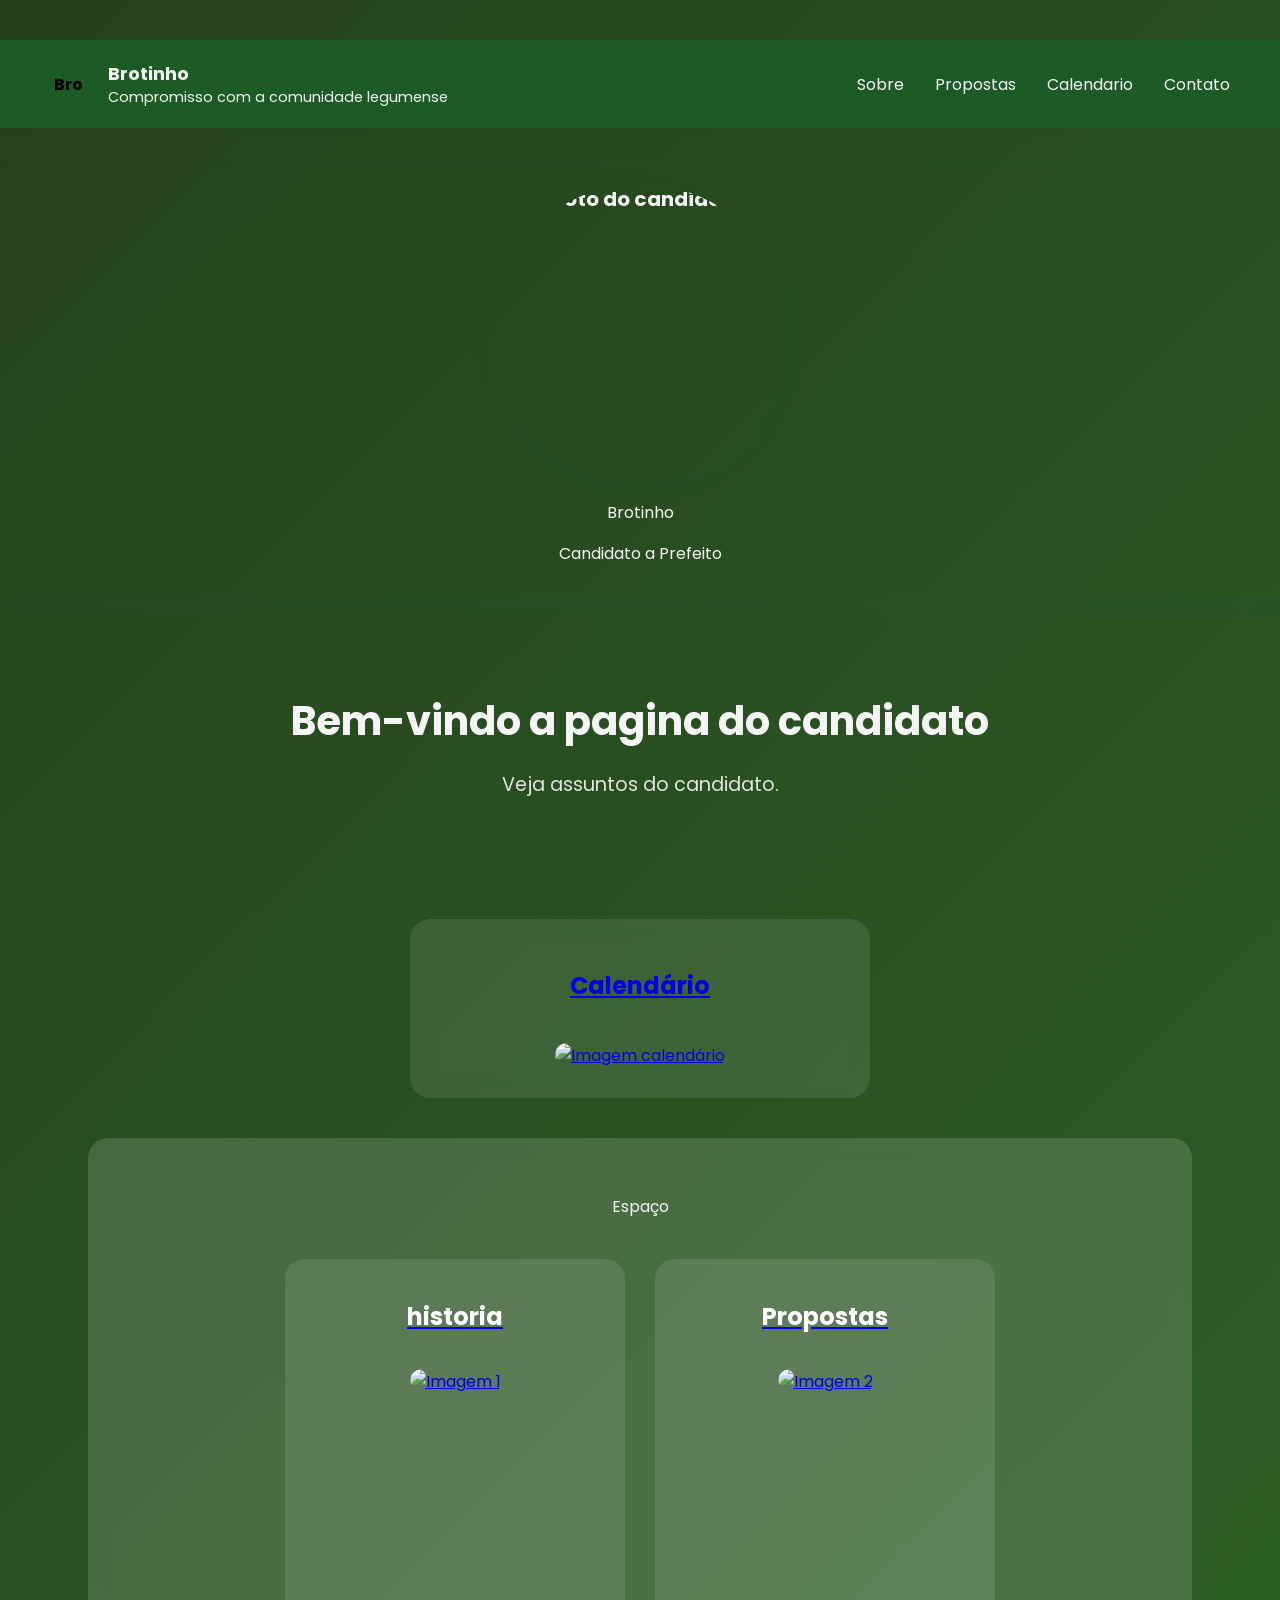
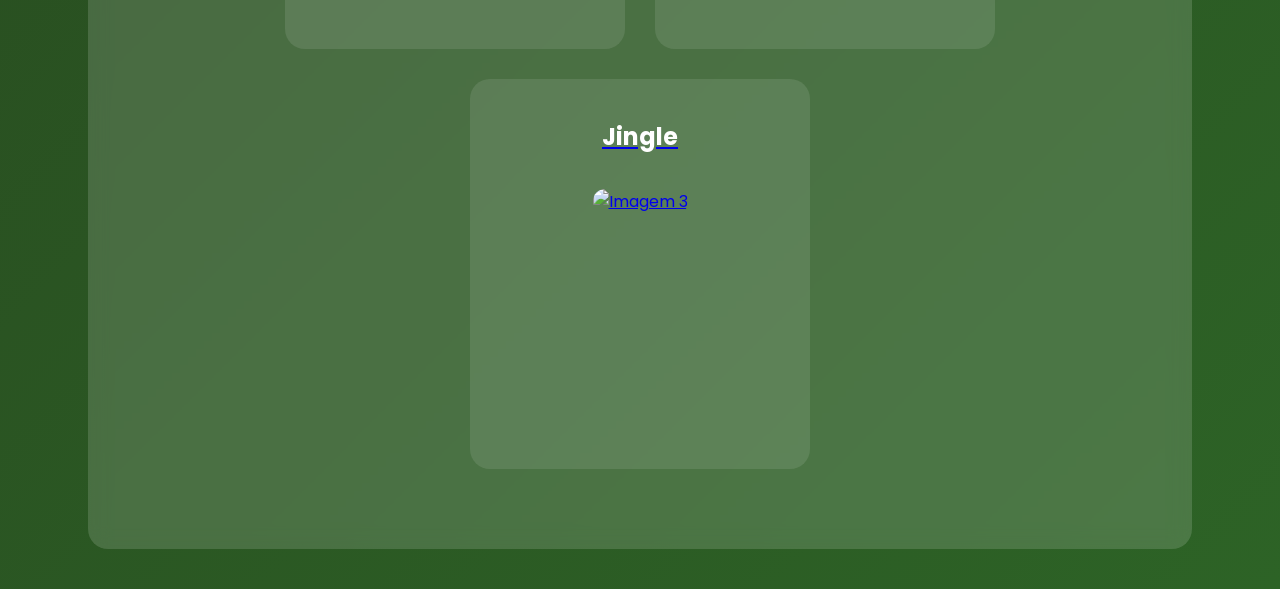
==== index.html @ bcc929d4 "Add files via upload" ====
<!DOCTYPE html>
<html lang="pt-BR">
<head>
    <meta charset="UTF-8">
    <title>Currículo - Início</title>
    <link rel="stylesheet" href="style.css">

    
    <link rel="preconnect" href="https://fonts.googleapis.com">
    <link rel="preconnect" href="https://fonts.gstatic.com" crossorigin>
    <link href="https://fonts.googleapis.com/css2?family=Poppins:wght@300;500;700&display=swap" rel="stylesheet">
</head>
<body>
    
 <header class="site-header">
    <div class="container header-inner">
      <div class="brand">
        <div class="logo">Bro</div>
        <div>
          <h1 class="candidate-name">Brotinho</h1>
          <p class="subtitle">Compromisso com a comunidade legumense</p>
        </div>
      </div>
      <nav class="main-nav" aria-label="Menu principal">
        <a href="sobre.html">Sobre</a>
        <a href="#propostas">Propostas</a>
        <a href="calendario.html">Calendario</a>
        <a href="contato.html" ">Contato</a>
      </nav>
    </div>
  </header>

    <div class="hero-card">
          <div class="profile-image">
            <img src="/presidente/imagens/sprout thingie.jpg" alt="Foto do candidato">
          </div>
          <p class="profile-title">Brotinho</p>
          <p class="profile-role">Candidato a Prefeito</p>
        
        </div>
      </div>
   
    <section class="hero">
        <h1>Bem-vindo a pagina do candidato</h1>
        <p>Veja assuntos do candidato.</p>
    </section>

    
    <a href="calendario.html" id="botao">
        <div class="sidebar">
            <h2>Calendário</h2>
            <img src="/presidente/imagens/Copilot_20260625_131446.png" alt="Imagem calendário">
        </div>
    </a>

    
    <div class="sidebar2">
        <p>Espaço

            <div class="container">
                <a href="historia.html">
    <div class="card">
        <h2>historia</h2>
        <img src="/presidente/imagens/Copilot_20260628_175019.png" alt="Imagem 1">
    </div>
    </a>
<a href="propostas.html">
    <div class="card">
        <h2>Propostas</h2>
        <img src="/presidente/imagens/ChatGPT Image 28 de jun. de 2026, 18_03_52.png" alt="Imagem 2">
    </div>
    </a>
<a href="jingles.html">
    <div class="card">
        <h2>Jingle</h2>
        <img src="/presidente/imagens/Copilot_20260701_083929.png" alt="Imagem 3">

    </div>
    </a>
</div>
---- style.css ----
body {
    font-family: 'Poppins', sans-serif;
    background: linear-gradient(135deg, #26411d, #2d6326);
    margin: 0;
    color: #f5f5f5;
}

/* Menu */
.menu {
    background: rgba(0, 0, 0, 0.6);
    padding: 15px;
    box-shadow: 0 4px 10px rgba(0, 0, 0, 0.3);
}

.menu ul {
    list-style: none;
    display: flex;
    justify-content: center;
    gap: 30px;
    margin: 0;
    padding: 0;
}

.menu a {
    color: #fff;
    text-decoration: none;
    font-weight: 500;
    transition: color 0.3s ease;
}

.menu a:hover {
    color: #4CAF50;
}

/* Hero */
.hero {
    text-align: center;
    padding: 60px 20px;
}

.hero h1 {
    font-size: 2.5rem;
    margin-bottom: 10px;
}

.hero p {
    font-size: 1.2rem;
    opacity: 0.9;
}

/* Sidebar */
.sidebar {
    background: rgba(255, 255, 255, 0.1);
    border-radius: 20px;
    margin: 40px auto;
    width: 400px;
    text-align: center;
    padding: 30px;
    backdrop-filter: blur(10px);
    transition: transform 0.3s ease, box-shadow 0.3s ease;
}

.sidebar:hover {
    transform: scale(1.05);
    box-shadow: 0 10px 25px rgba(0, 0, 0, 0.4);
}

.sidebar img {
    width: 180px;
    border-radius: 12px;
    margin-top: 20px;
}

/* Sidebar2 */
.sidebar2 {
    background: rgba(255, 255, 255, 0.15);
    border-radius: 20px;
    margin: 40px auto;
    width: 80%;
    text-align: center;
    padding: 40px;
    backdrop-filter: blur(10px);
}

.container {
    display: flex;
    flex-wrap: wrap;
    justify-content: center;
    gap: 30px;
    margin: 40px auto;
    max-width: 1200px;
}

.card {
    background: rgba(255, 255, 255, 0.1);
    border-radius: 20px;
    width: 300px;
    height: 350px;
    text-align: center;
    padding: 20px;
    
    transition: transform 0.3s ease, box-shadow 0.3s ease;
}

.card:hover {
    transform: scale(1.05);
    box-shadow: 0 10px 25px rgba(0, 0, 0, 0.4);
}

.card img {
    width: 180px;
    border-radius: 12px;
    margin-top: 20px;
}

.card h2 {
    font-size: 1.5rem;
    margin-bottom: 15px;
    color: #fff;
}

.site-header {
   
    box-shadow: 0 1px 0 rgba(15, 23, 42, 0.04);
    background-color: #1d5b26;

}

.header-inner {
    display: flex;
    align-items: center;
    justify-content: space-between;
    padding: 1rem 0
}

.brand {
    display: flex;
    gap: 0.75rem;
    align-items: center
}

.logo {
    width: 56px;
    height: 56px;
    border-radius: 8px;
    
    color: #000000;
    display: flex;
    align-items: center;
    justify-content: center;
    font-weight: 700
}

.candidate-name {
    margin: 0;
    font-size: 1.125rem
}

.subtitle {
    margin: 0;
   
    font-size: 0.9rem
}

.main-nav {
    display: flex;
    gap: 0.75rem;
    align-items: center
}

.main-nav a {
    color: var(--muted);
    text-decoration: none;
    padding: 0.5rem 0.6rem;
    border-radius: 6px
}

.main-nav a.btn {
    background: transparent;
    border: 1px solid transparent;
    padding: 0.4rem 0.7rem
}

.main-nav a:hover {
    color: var(--primary)
}

.hero-card {

    padding: 1rem;

    box-shadow: 0 6px 18px rgba(11, 103, 178, 0.06);
    text-align: center
}

.profile-image {
    width: 300px;
    height: 300px;
    border-radius: 50%;
    
    box-shadow: 0 6px 18px rgba(11, 103, 178, 0.06);
   
    
    font-weight: 700;
    display: flex;
    align-items: center;
    justify-content: center;
    margin: 0 auto 0.5rem;
    font-size: 1.25rem;
    overflow: hidden
}

.profile-image img {
    width: 100%;
    height: 100%;
    object-fit: cover;
    display: block
}
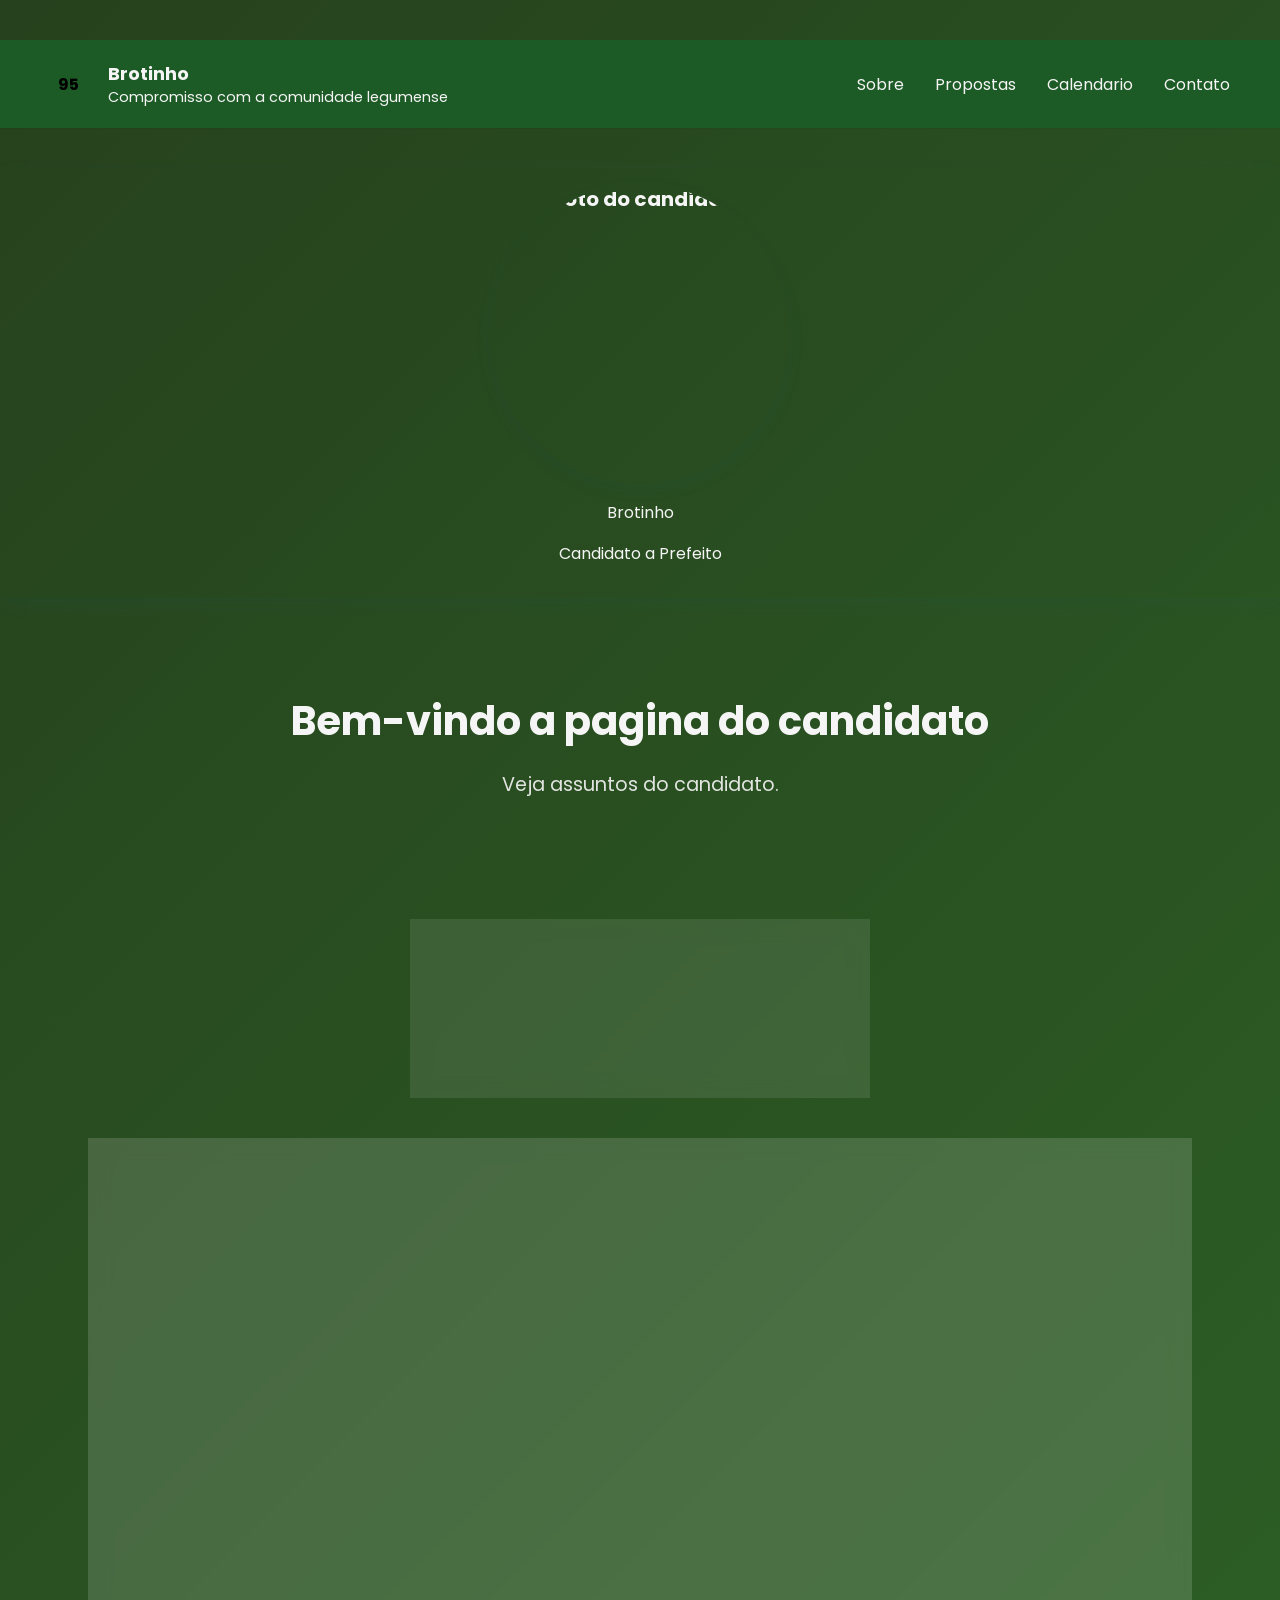
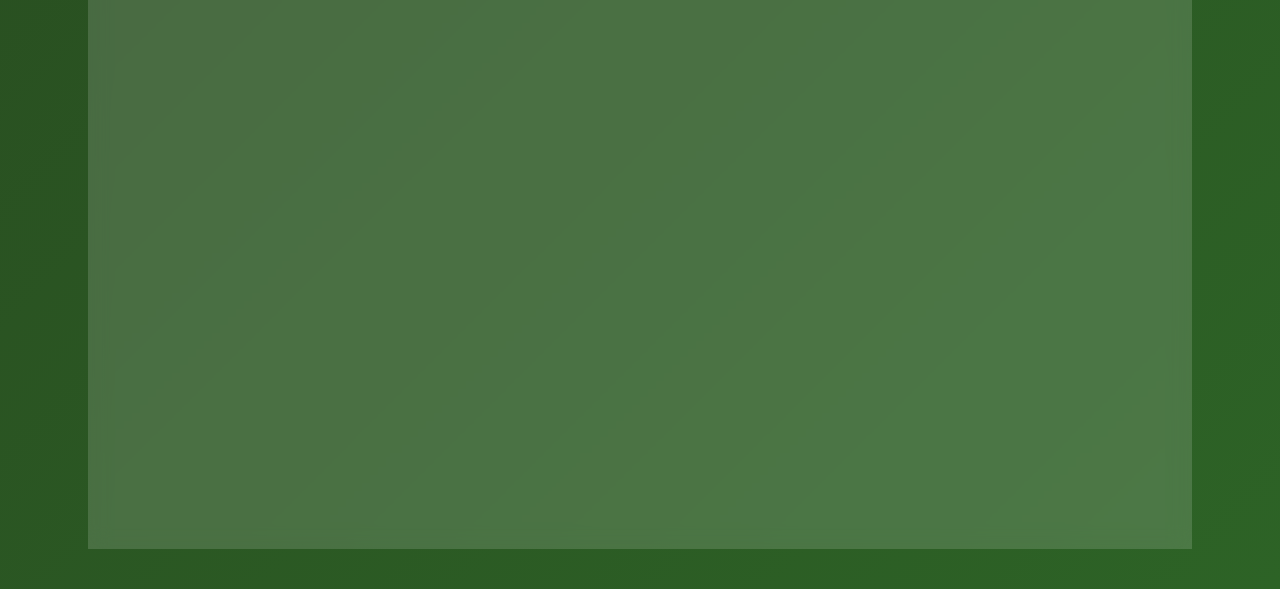
==== commit 1cecfe6a: "Add files via upload" ====
--- a/index.html
+++ b/index.html
@@ -15,15 +15,15 @@
  <header class="site-header">
     <div class="container header-inner">
       <div class="brand">
-        <div class="logo">Bro</div>
+        <div class="logo">95</div>
         <div>
           <h1 class="candidate-name">Brotinho</h1>
           <p class="subtitle">Compromisso com a comunidade legumense</p>
         </div>
       </div>
       <nav class="main-nav" aria-label="Menu principal">
-        <a href="sobre.html">Sobre</a>
-        <a href="#propostas">Propostas</a>
+        <a href="historia.html">Sobre</a>
+        <a href="propostas.html">Propostas</a>
         <a href="calendario.html">Calendario</a>
         <a href="contato.html" ">Contato</a>
       </nav>
